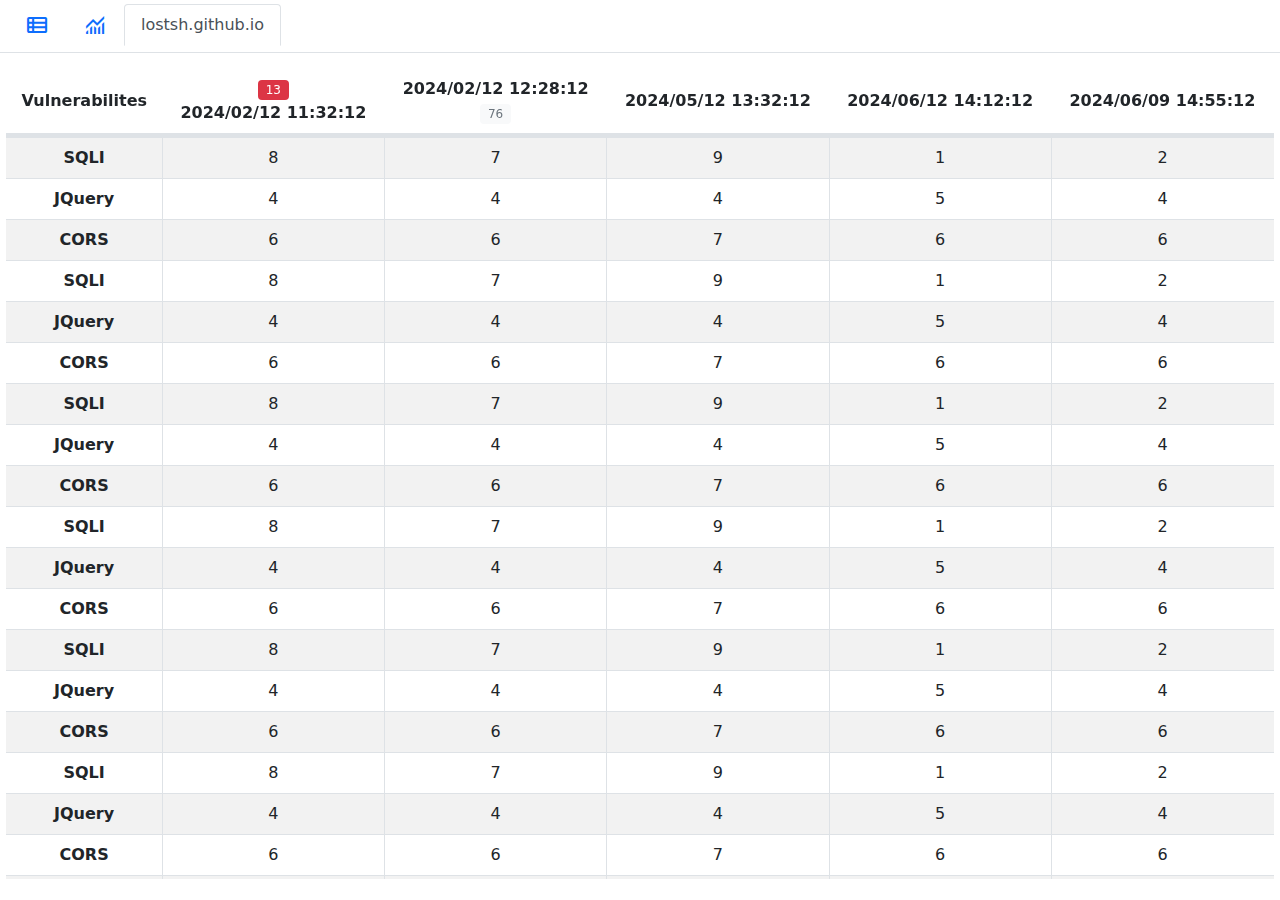
==== gui/dashboard.html @ d61a9d83 "made target modual index path call - start creating dashboard" ====
<!doctype html>
<html lang="en">

<head>
    <meta charset="utf-8">
    <meta name="viewport" content="width=device-width, initial-scale=1">
    <meta name="author" content="lostsh | Vernhes Yohann">
    <link href="assets/css/bootstrap.min.css" rel="stylesheet">
    <link href="assets/css/main.css" rel="stylesheet">
    <link rel="stylesheet" href="https://fonts.googleapis.com/css2?family=Material+Symbols+Outlined:opsz,wght,FILL,GRAD@20..48,100..700,0..1,-50..200" />
    <script src="assets/js/dashboard.js"></script>
</head>

<body>
    <ul class="nav nav-tabs mt-1">
        <li class="nav-item ms-2">
            <a class="nav-link" href="targets.html" title="Target list"><span class="material-symbols-outlined">view_list</span></a>
        </li>
        <li class="nav-item">
            <a class="nav-link" href="stats.html" title="Statistics"><span class="material-symbols-outlined">monitoring</span></a>
        </li>
        <li class="nav-item">
            <a class="nav-link disabled active" aria-current="page" href="#" tabindex="-1" aria-disabled="true">lostsh.github.io</a>
        </li>
    </ul>
    <article class="">
        <!--
        -->

        <div class="bd-heading mt-3 mb-3">
            <h3 class="text-center visually-hidden">lostsh.github.io</h3>
        </div>
        <div class="table-container">
            <table class="table table-striped table-hover text-center">
                <thead class="position-sticky top-0 bg-white border-top-0 border-start-0 border-end-0 border-5">
                    <tr class="align-middle">
                        <th scope="col">Vulnerabilites</th>
                        <th scope="col">
                            <small class="badge bg-danger fw-lighter">13</small>
                            <br>
                            2024/02/12 11:32:12
                        </th>
                        <th scope="col">2024/02/12 12:28:12<br>
                            <small class="badge bg-light text-dark text-muted fw-lighter">76</small></th>
                        <th scope="col">2024/05/12 13:32:12</th>
                        <th scope="col">2024/06/12 14:12:12</th>
                        <th scope="col">2024/06/09 14:55:12</th>
                    </tr>
                </thead>
                <tbody class="overflow-scroll">
                    <tr>
                        <th scope="row">SQLI</th>
                        <td>8</td>
                        <td>7</td>
                        <td>9</td>
                        <td>1</td>
                        <td>2</td>
                    </tr>
                    <tr>
                        <th scope="row">JQuery</th>
                        <td>4</td>
                        <td>4</td>
                        <td>4</td>
                        <td>5</td>
                        <td>4</td>
                    </tr>
                    <tr>
                        <th scope="row">CORS</th>
                        <td>6</td>
                        <td>6</td>
                        <td>7</td>
                        <td>6</td>
                        <td>6</td>
                    </tr>
                    <tr>
                        <th scope="row">SQLI</th>
                        <td>8</td>
                        <td>7</td>
                        <td>9</td>
                        <td>1</td>
                        <td>2</td>
                    </tr>
                    <tr>
                        <th scope="row">JQuery</th>
                        <td>4</td>
                        <td>4</td>
                        <td>4</td>
                        <td>5</td>
                        <td>4</td>
                    </tr>
                    <tr>
                        <th scope="row">CORS</th>
                        <td>6</td>
                        <td>6</td>
                        <td>7</td>
                        <td>6</td>
                        <td>6</td>
                    </tr>
                    <tr>
                        <th scope="row">SQLI</th>
                        <td>8</td>
                        <td>7</td>
                        <td>9</td>
                        <td>1</td>
                        <td>2</td>
                    </tr>
                    <tr>
                        <th scope="row">JQuery</th>
                        <td>4</td>
                        <td>4</td>
                        <td>4</td>
                        <td>5</td>
                        <td>4</td>
                    </tr>
                    <tr>
                        <th scope="row">CORS</th>
                        <td>6</td>
                        <td>6</td>
                        <td>7</td>
                        <td>6</td>
                        <td>6</td>
                    </tr>
                    <tr>
                        <th scope="row">SQLI</th>
                        <td>8</td>
                        <td>7</td>
                        <td>9</td>
                        <td>1</td>
                        <td>2</td>
                    </tr>
                    <tr>
                        <th scope="row">JQuery</th>
                        <td>4</td>
                        <td>4</td>
                        <td>4</td>
                        <td>5</td>
                        <td>4</td>
                    </tr>
                    <tr>
                        <th scope="row">CORS</th>
                        <td>6</td>
                        <td>6</td>
                        <td>7</td>
                        <td>6</td>
                        <td>6</td>
                    </tr>
                    <tr>
                        <th scope="row">SQLI</th>
                        <td>8</td>
                        <td>7</td>
                        <td>9</td>
                        <td>1</td>
                        <td>2</td>
                    </tr>
                    <tr>
                        <th scope="row">JQuery</th>
                        <td>4</td>
                        <td>4</td>
                        <td>4</td>
                        <td>5</td>
                        <td>4</td>
                    </tr>
                    <tr>
                        <th scope="row">CORS</th>
                        <td>6</td>
                        <td>6</td>
                        <td>7</td>
                        <td>6</td>
                        <td>6</td>
                    </tr>
                    <tr>
                        <th scope="row">SQLI</th>
                        <td>8</td>
                        <td>7</td>
                        <td>9</td>
                        <td>1</td>
                        <td>2</td>
                    </tr>
                    <tr>
                        <th scope="row">JQuery</th>
                        <td>4</td>
                        <td>4</td>
                        <td>4</td>
                        <td>5</td>
                        <td>4</td>
                    </tr>
                    <tr>
                        <th scope="row">CORS</th>
                        <td>6</td>
                        <td>6</td>
                        <td>7</td>
                        <td>6</td>
                        <td>6</td>
                    </tr>
                    <tr>
                        <th scope="row">SQLI</th>
                        <td>8</td>
                        <td>7</td>
                        <td>9</td>
                        <td>1</td>
                        <td>2</td>
                    </tr>
                    <tr>
                        <th scope="row">JQuery</th>
                        <td>4</td>
                        <td>4</td>
                        <td>4</td>
                        <td>5</td>
                        <td>4</td>
                    </tr>
                    <tr>
                        <th scope="row">CORS</th>
                        <td>6</td>
                        <td>6</td>
                        <td>7</td>
                        <td>6</td>
                        <td>6</td>
                    </tr>
                    <tr>
                        <th scope="row">SQLI</th>
                        <td>8</td>
                        <td>7</td>
                        <td>9</td>
                        <td>1</td>
                        <td>2</td>
                    </tr>
                    <tr>
                        <th scope="row">JQuery</th>
                        <td>4</td>
                        <td>4</td>
                        <td>4</td>
                        <td>5</td>
                        <td>4</td>
                    </tr>
                    <tr>
                        <th scope="row">CORS</th>
                        <td>6</td>
                        <td>6</td>
                        <td>7</td>
                        <td>6</td>
                        <td>6</td>
                    </tr>
                    <tr>
                        <th scope="row">SQLI</th>
                        <td>8</td>
                        <td>7</td>
                        <td>9</td>
                        <td>1</td>
                        <td>2</td>
                    </tr>
                    <tr>
                        <th scope="row">JQuery</th>
                        <td>4</td>
                        <td>4</td>
                        <td>4</td>
                        <td>5</td>
                        <td>4</td>
                    </tr>
                    <tr>
                        <th scope="row">CORS</th>
                        <td>6</td>
                        <td>6</td>
                        <td>7</td>
                        <td>6</td>
                        <td>6</td>
                    </tr>
                    <tr>
                        <th scope="row">SQLI</th>
                        <td>8</td>
                        <td>7</td>
                        <td>9</td>
                        <td>1</td>
                        <td>2</td>
                    </tr>
                    <tr>
                        <th scope="row">JQuery</th>
                        <td>4</td>
                        <td>4</td>
                        <td>4</td>
                        <td>5</td>
                        <td>4</td>
                    </tr>
                    <tr>
                        <th scope="row">CORS</th>
                        <td>6</td>
                        <td>6</td>
                        <td>7</td>
                        <td>6</td>
                        <td>6</td>
                    </tr>
                    <tr>
                        <th scope="row">SQLI</th>
                        <td>8</td>
                        <td>7</td>
                        <td>9</td>
                        <td>1</td>
                        <td>2</td>
                    </tr>
                    <tr>
                        <th scope="row">JQuery</th>
                        <td>4</td>
                        <td>4</td>
                        <td>4</td>
                        <td>5</td>
                        <td>4</td>
                    </tr>
                    <tr>
                        <th scope="row">CORS</th>
                        <td>6</td>
                        <td>6</td>
                        <td>7</td>
                        <td>6</td>
                        <td>6</td>
                    </tr>
                </tbody>
            </table>
        </div>
    </article>
</body>

<script>
    document.addEventListener("DOMContentLoaded", main);
</script>

</html>
---- gui/assets/css/main.css ----
.table td{
    border-left-width: 1px;
    border-left-color: inherit;
    border-left-style: solid;
}

.table-container{
    width: 99vw;
    height: 90vh;
    margin: auto;
    overflow: scroll;
}

::selection{
    background-color: transparent;
}
*{cursor: default;}

.card{
    transition-duration: 1s;
}
.card:hover{
    box-shadow: 0 0 0.2em var(--bs-gray);
    transition-duration: 1s;
}
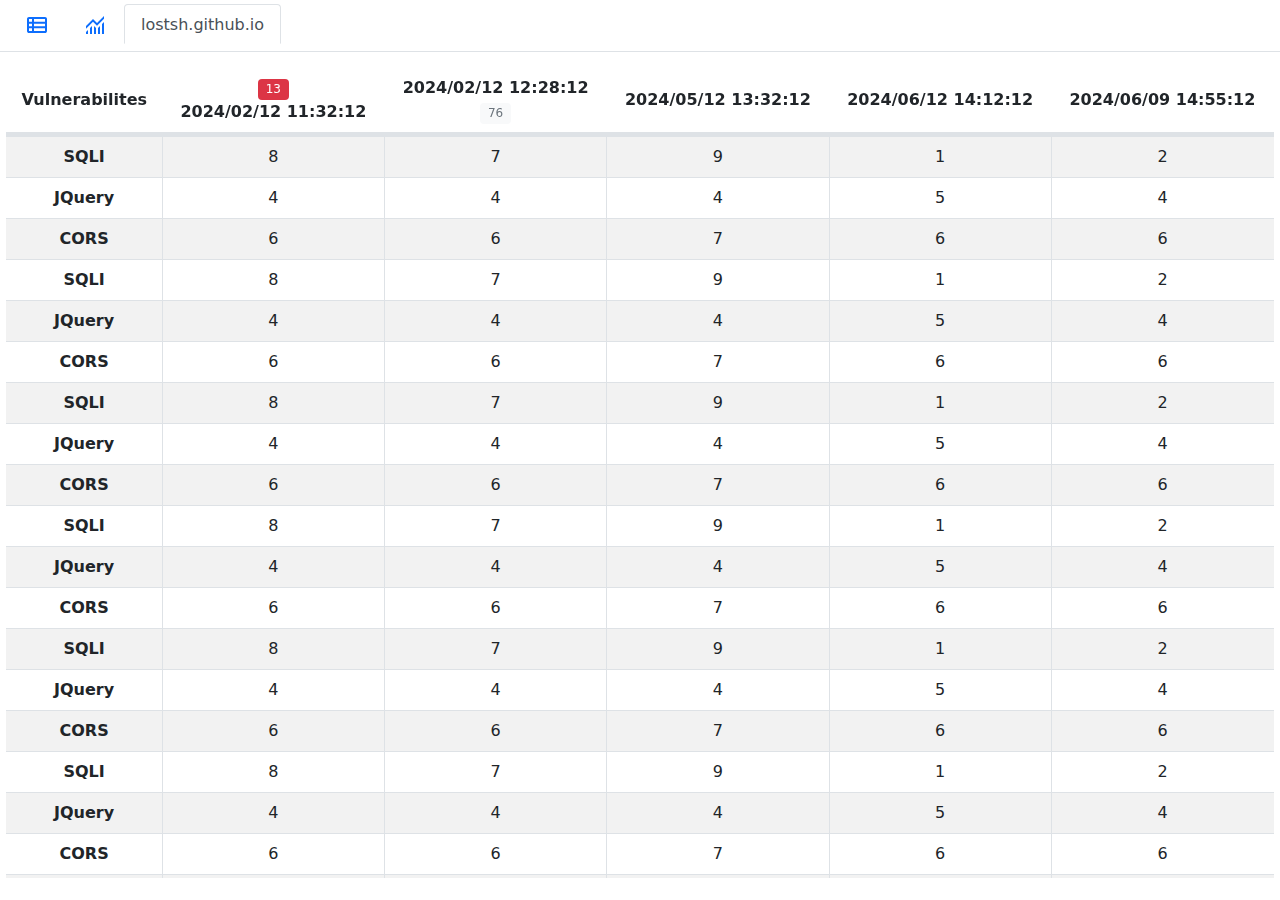
==== commit aaa8c8d5: "remove web requests : resolve ressources locally" ====
--- a/gui/dashboard.html
+++ b/gui/dashboard.html
@@ -7,20 +7,19 @@
     <meta name="author" content="lostsh | Vernhes Yohann">
     <link href="assets/css/bootstrap.min.css" rel="stylesheet">
     <link href="assets/css/main.css" rel="stylesheet">
-    <link rel="stylesheet" href="https://fonts.googleapis.com/css2?family=Material+Symbols+Outlined:opsz,wght,FILL,GRAD@20..48,100..700,0..1,-50..200" />
     <script src="assets/js/dashboard.js"></script>
 </head>
 
 <body>
     <ul class="nav nav-tabs mt-1">
         <li class="nav-item ms-2">
-            <a class="nav-link" href="targets.html" title="Target list"><span class="material-symbols-outlined">view_list</span></a>
+            <a class="nav-link" href="targets.html" title="Target list"><img class="tab-icon" src="assets/img/view_list-inactive.svg" alt="view_list icon"></a>
         </li>
         <li class="nav-item">
-            <a class="nav-link" href="stats.html" title="Statistics"><span class="material-symbols-outlined">monitoring</span></a>
+            <a class="nav-link" href="stats.html" title="Statistics"><img class="tab-icon" src="assets/img/monitoring-inactive.svg" alt="stats icon"></a>
         </li>
         <li class="nav-item">
-            <a class="nav-link disabled active" aria-current="page" href="#" tabindex="-1" aria-disabled="true">lostsh.github.io</a>
+            <a class="nav-link disabled active tab-icon" aria-current="page" href="#" tabindex="-1" aria-disabled="true">lostsh.github.io</a>
         </li>
     </ul>
     <article class="">
@@ -28,7 +27,7 @@
         -->
 
         <div class="bd-heading mt-3 mb-3">
-            <h3 class="text-center visually-hidden">lostsh.github.io</h3>
+            <h3 class="text-center visually-hidden" id="target-tab">lostsh.github.io</h3>
         </div>
         <div class="table-container">
             <table class="table table-striped table-hover text-center">
@@ -319,7 +318,9 @@
 </body>
 
 <script>
-    document.addEventListener("DOMContentLoaded", main);
+    document.addEventListener("DOMContentLoaded", function(){
+        main("assets/js/in.json");
+    });
 </script>
 
 </html>--- a/gui/assets/css/main.css
+++ b/gui/assets/css/main.css
@@ -22,4 +22,8 @@
 .card:hover{
     box-shadow: 0 0 0.2em var(--bs-gray);
     transition-duration: 1s;
+}
+
+.tab-icon{
+    padding-bottom: 0.4rem;
 }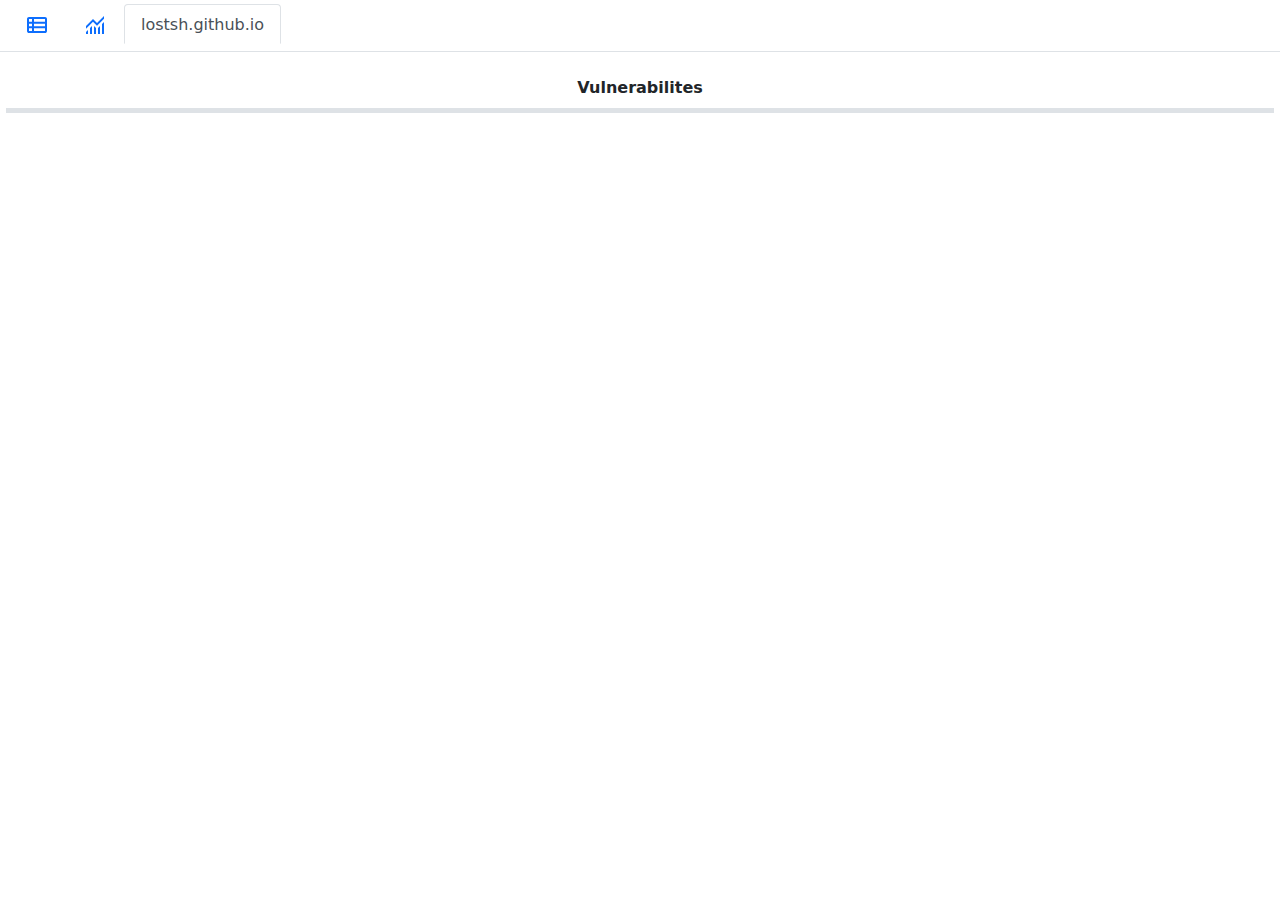
==== commit c05044a9: "dashboard building" ====
--- a/gui/dashboard.html
+++ b/gui/dashboard.html
@@ -19,34 +19,30 @@
             <a class="nav-link" href="stats.html" title="Statistics"><img class="tab-icon" src="assets/img/monitoring-inactive.svg" alt="stats icon"></a>
         </li>
         <li class="nav-item">
-            <a class="nav-link disabled active tab-icon" aria-current="page" href="#" tabindex="-1" aria-disabled="true">lostsh.github.io</a>
+            <a class="nav-link disabled active tab-icon" aria-current="page" href="#" tabindex="-1" aria-disabled="true" id="target-tab">lostsh.github.io</a>
         </li>
     </ul>
-    <article class="">
-        <!--
-        -->
-
+    <article>
         <div class="bd-heading mt-3 mb-3">
-            <h3 class="text-center visually-hidden" id="target-tab">lostsh.github.io</h3>
+            <h3 class="text-center visually-hidden">lostsh.github.io</h3>
         </div>
         <div class="table-container">
-            <table class="table table-striped table-hover text-center">
+            <table class="table table-striped table-hover text-center" id="scan_table">
                 <thead class="position-sticky top-0 bg-white border-top-0 border-start-0 border-end-0 border-5">
                     <tr class="align-middle">
                         <th scope="col">Vulnerabilites</th>
-                        <th scope="col">
-                            <small class="badge bg-danger fw-lighter">13</small>
-                            <br>
-                            2024/02/12 11:32:12
-                        </th>
-                        <th scope="col">2024/02/12 12:28:12<br>
-                            <small class="badge bg-light text-dark text-muted fw-lighter">76</small></th>
-                        <th scope="col">2024/05/12 13:32:12</th>
-                        <th scope="col">2024/06/12 14:12:12</th>
-                        <th scope="col">2024/06/09 14:55:12</th>
+                        <!--
+                        <th scope="col" title="Total: 89">2024/02/12 11:32:12</th>
+                        <th scope="col" title="Total: 23">2024/02/12 12:28:12</th>
+                        <th scope="col" title="Total: 31">2024/05/12 13:32:12</th>
+                        <th scope="col" title="Total: 38">2024/06/12 14:12:12</th>
+                        <th scope="col" title="Total: 31">2024/06/09 14:55:12</th>
+                        -->
                     </tr>
                 </thead>
                 <tbody class="overflow-scroll">
+
+                    <!--
                     <tr>
                         <th scope="row">SQLI</th>
                         <td>8</td>
@@ -79,238 +75,7 @@
                         <td>1</td>
                         <td>2</td>
                     </tr>
-                    <tr>
-                        <th scope="row">JQuery</th>
-                        <td>4</td>
-                        <td>4</td>
-                        <td>4</td>
-                        <td>5</td>
-                        <td>4</td>
-                    </tr>
-                    <tr>
-                        <th scope="row">CORS</th>
-                        <td>6</td>
-                        <td>6</td>
-                        <td>7</td>
-                        <td>6</td>
-                        <td>6</td>
-                    </tr>
-                    <tr>
-                        <th scope="row">SQLI</th>
-                        <td>8</td>
-                        <td>7</td>
-                        <td>9</td>
-                        <td>1</td>
-                        <td>2</td>
-                    </tr>
-                    <tr>
-                        <th scope="row">JQuery</th>
-                        <td>4</td>
-                        <td>4</td>
-                        <td>4</td>
-                        <td>5</td>
-                        <td>4</td>
-                    </tr>
-                    <tr>
-                        <th scope="row">CORS</th>
-                        <td>6</td>
-                        <td>6</td>
-                        <td>7</td>
-                        <td>6</td>
-                        <td>6</td>
-                    </tr>
-                    <tr>
-                        <th scope="row">SQLI</th>
-                        <td>8</td>
-                        <td>7</td>
-                        <td>9</td>
-                        <td>1</td>
-                        <td>2</td>
-                    </tr>
-                    <tr>
-                        <th scope="row">JQuery</th>
-                        <td>4</td>
-                        <td>4</td>
-                        <td>4</td>
-                        <td>5</td>
-                        <td>4</td>
-                    </tr>
-                    <tr>
-                        <th scope="row">CORS</th>
-                        <td>6</td>
-                        <td>6</td>
-                        <td>7</td>
-                        <td>6</td>
-                        <td>6</td>
-                    </tr>
-                    <tr>
-                        <th scope="row">SQLI</th>
-                        <td>8</td>
-                        <td>7</td>
-                        <td>9</td>
-                        <td>1</td>
-                        <td>2</td>
-                    </tr>
-                    <tr>
-                        <th scope="row">JQuery</th>
-                        <td>4</td>
-                        <td>4</td>
-                        <td>4</td>
-                        <td>5</td>
-                        <td>4</td>
-                    </tr>
-                    <tr>
-                        <th scope="row">CORS</th>
-                        <td>6</td>
-                        <td>6</td>
-                        <td>7</td>
-                        <td>6</td>
-                        <td>6</td>
-                    </tr>
-                    <tr>
-                        <th scope="row">SQLI</th>
-                        <td>8</td>
-                        <td>7</td>
-                        <td>9</td>
-                        <td>1</td>
-                        <td>2</td>
-                    </tr>
-                    <tr>
-                        <th scope="row">JQuery</th>
-                        <td>4</td>
-                        <td>4</td>
-                        <td>4</td>
-                        <td>5</td>
-                        <td>4</td>
-                    </tr>
-                    <tr>
-                        <th scope="row">CORS</th>
-                        <td>6</td>
-                        <td>6</td>
-                        <td>7</td>
-                        <td>6</td>
-                        <td>6</td>
-                    </tr>
-                    <tr>
-                        <th scope="row">SQLI</th>
-                        <td>8</td>
-                        <td>7</td>
-                        <td>9</td>
-                        <td>1</td>
-                        <td>2</td>
-                    </tr>
-                    <tr>
-                        <th scope="row">JQuery</th>
-                        <td>4</td>
-                        <td>4</td>
-                        <td>4</td>
-                        <td>5</td>
-                        <td>4</td>
-                    </tr>
-                    <tr>
-                        <th scope="row">CORS</th>
-                        <td>6</td>
-                        <td>6</td>
-                        <td>7</td>
-                        <td>6</td>
-                        <td>6</td>
-                    </tr>
-                    <tr>
-                        <th scope="row">SQLI</th>
-                        <td>8</td>
-                        <td>7</td>
-                        <td>9</td>
-                        <td>1</td>
-                        <td>2</td>
-                    </tr>
-                    <tr>
-                        <th scope="row">JQuery</th>
-                        <td>4</td>
-                        <td>4</td>
-                        <td>4</td>
-                        <td>5</td>
-                        <td>4</td>
-                    </tr>
-                    <tr>
-                        <th scope="row">CORS</th>
-                        <td>6</td>
-                        <td>6</td>
-                        <td>7</td>
-                        <td>6</td>
-                        <td>6</td>
-                    </tr>
-                    <tr>
-                        <th scope="row">SQLI</th>
-                        <td>8</td>
-                        <td>7</td>
-                        <td>9</td>
-                        <td>1</td>
-                        <td>2</td>
-                    </tr>
-                    <tr>
-                        <th scope="row">JQuery</th>
-                        <td>4</td>
-                        <td>4</td>
-                        <td>4</td>
-                        <td>5</td>
-                        <td>4</td>
-                    </tr>
-                    <tr>
-                        <th scope="row">CORS</th>
-                        <td>6</td>
-                        <td>6</td>
-                        <td>7</td>
-                        <td>6</td>
-                        <td>6</td>
-                    </tr>
-                    <tr>
-                        <th scope="row">SQLI</th>
-                        <td>8</td>
-                        <td>7</td>
-                        <td>9</td>
-                        <td>1</td>
-                        <td>2</td>
-                    </tr>
-                    <tr>
-                        <th scope="row">JQuery</th>
-                        <td>4</td>
-                        <td>4</td>
-                        <td>4</td>
-                        <td>5</td>
-                        <td>4</td>
-                    </tr>
-                    <tr>
-                        <th scope="row">CORS</th>
-                        <td>6</td>
-                        <td>6</td>
-                        <td>7</td>
-                        <td>6</td>
-                        <td>6</td>
-                    </tr>
-                    <tr>
-                        <th scope="row">SQLI</th>
-                        <td>8</td>
-                        <td>7</td>
-                        <td>9</td>
-                        <td>1</td>
-                        <td>2</td>
-                    </tr>
-                    <tr>
-                        <th scope="row">JQuery</th>
-                        <td>4</td>
-                        <td>4</td>
-                        <td>4</td>
-                        <td>5</td>
-                        <td>4</td>
-                    </tr>
-                    <tr>
-                        <th scope="row">CORS</th>
-                        <td>6</td>
-                        <td>6</td>
-                        <td>7</td>
-                        <td>6</td>
-                        <td>6</td>
-                    </tr>
+                    -->
                 </tbody>
             </table>
         </div>
